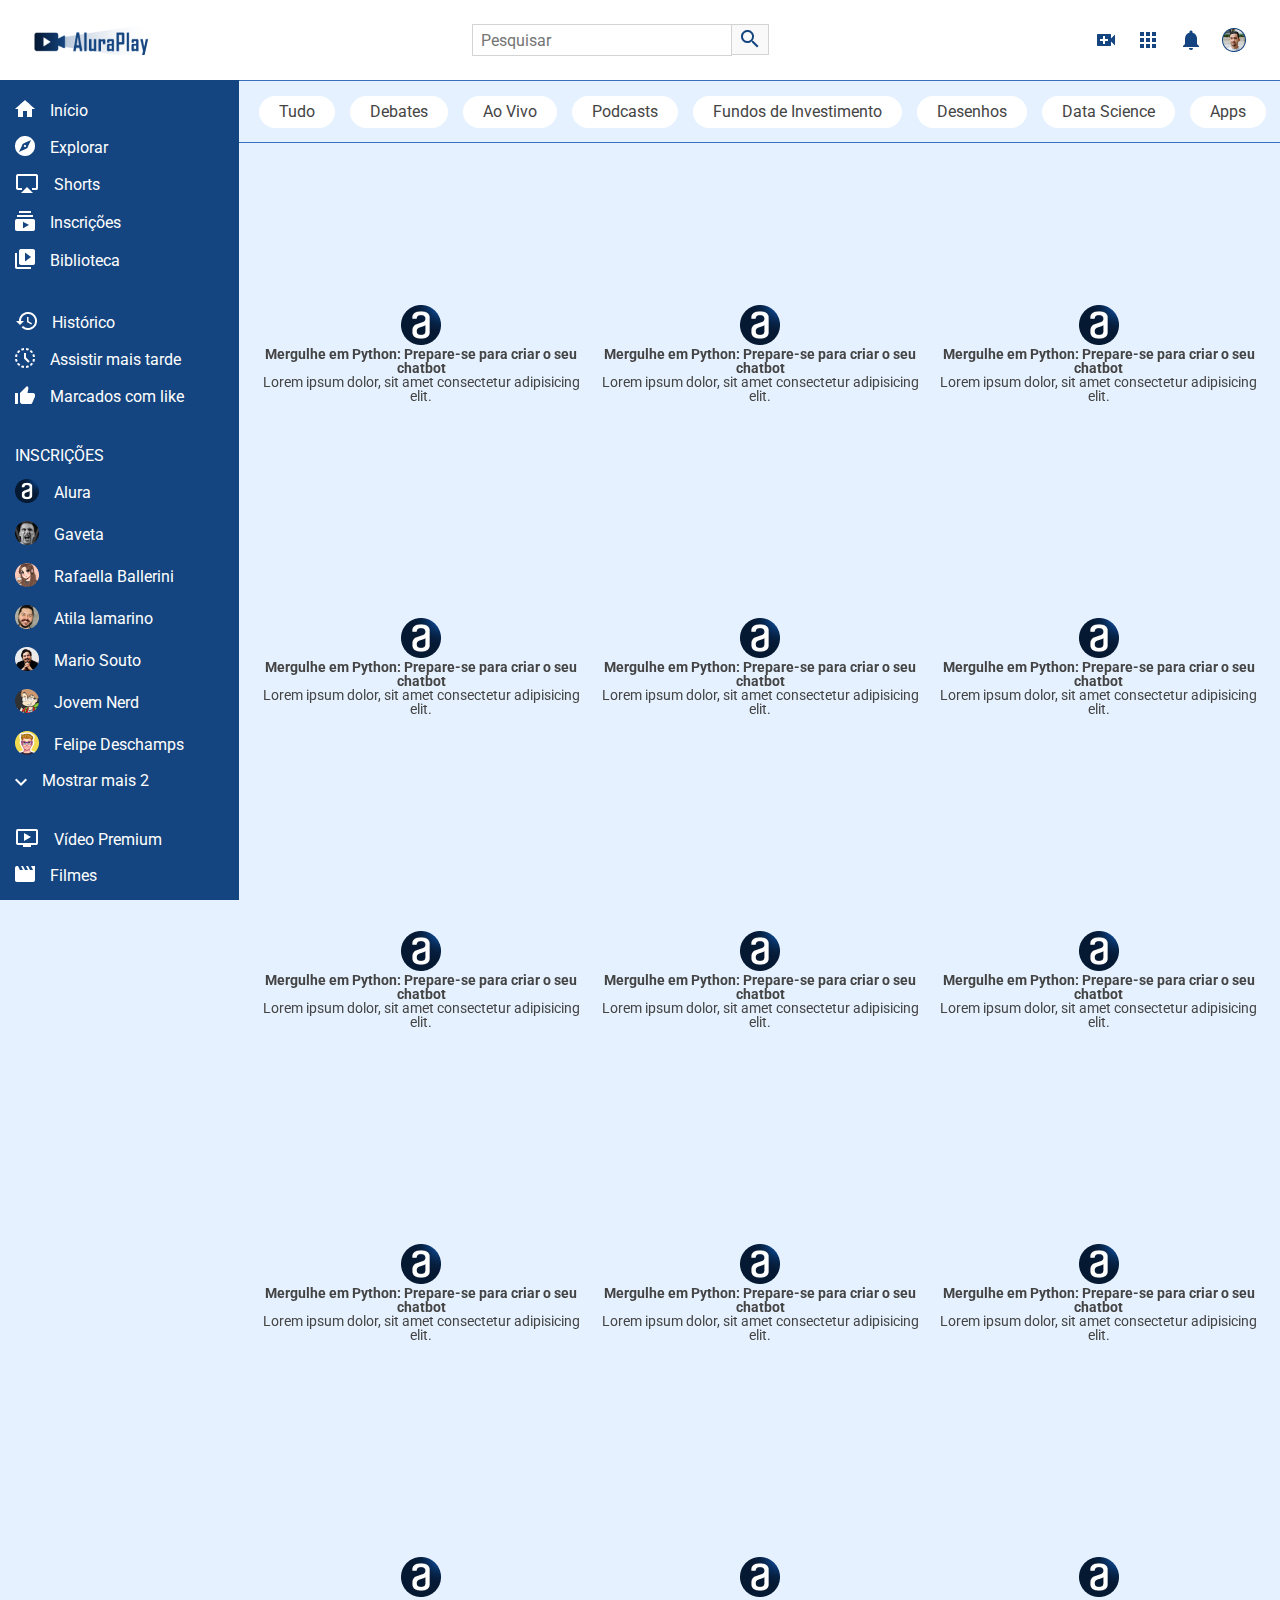
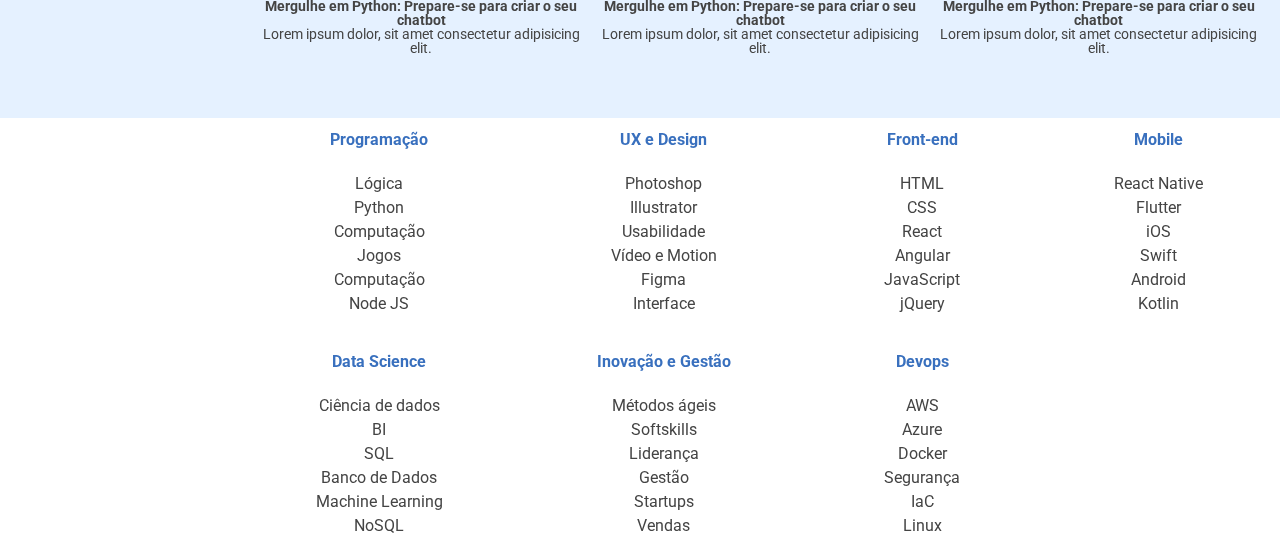
==== index.html @ 6478855b "first commit" ====
<!DOCTYPE html>
<html lang="pt-br">

<head>
    <meta charset="UTF-8">
    <meta http-equiv="X-UA-Compatible" content="IE=edge">
    <meta name="viewport" content="width=device-width, initial-scale=1.0">
    <link href="https://fonts.googleapis.com/css2?family=Roboto:wght@400;700&display=swap" rel="stylesheet">
    <link rel="stylesheet" href="./css/reset.css">
    <link rel="stylesheet" href="./css/estilos.css">
    <link rel="stylesheet" href="./css/flexbox.css">
    <title>AluraPlay-LeoLaranja</title>
    <link rel="shortcut icon" href="./img/favicon.ico" type="image/x-icon">
</head>

<body>

    <!-- Cabecalho -->
    <header>

        <nav class="cabecalho__container">

            <h1 class="logo__item" href="#"></h1>

            <div class="cabecalho__pesquisar__item">
                <form action="">
                    <input type="search" placeholder="Pesquisar" id="pesquisar" class="pesquisar__input">
                    <label for="pesquisar" class="pesquisar__label"></label>
                </form>
                <a href="#" class="cabecalho__audio"></a>
            </div>

            <div class="cabecalho__icones__item">
                <a href="#" class="cabecalho__videos"></a>
                <a href="#" class="cabecalho__apps"></a>
                <a href="#" class="cabecalho__notificacoes"></a>
                <a href="#" class="cabecalho__avatar"></a>
            </div>

        </nav>

    </header>

    <!-- Menu lateral -->

    <aside class="menu__container">
        <ul class="menu__lista">
            <li>
                <a class="menu__itens" href="#">
                    <i class="icone__inicio icone-item"></i>
                    <span>Início</span></a>
            </li>

            <li>
                <a class="menu__itens" href="#">
                    <i class="icone__explorar icone-item"></i>
                    <span>Explorar</span></a>
            </li>

            <li>
                <a class="menu__itens" href="#">
                    <i class="icone__shorts icone-item"></i>
                    <span>Shorts</span></a>
            </li>

            <li>
                <a class="menu__itens" href="#">
                    <i class="icone__inscricoes icone-item"></i>
                    <span>Inscrições</span></a>
            </li>

            <li>
                <a class="menu__itens" href="#">
                    <i class="icone__biblioteca icone-item"></i>
                    <span>Biblioteca</span></a>
            </li>
        </ul>

        <ul class="menu__lista">
            <li>
                <a class="menu__itens" href="#">
                    <i class="icone__historico icone-item"></i>
                    <span>Histórico</span></a>
            </li>

            <li>
                <a class="menu__itens" href="#">
                    <i class="icone__relogio icone-item"></i>
                    <span>Assistir mais tarde</span></a>
            </li>

            <li>
                <a class="menu__itens" href="#">
                    <i class="icone__like icone-item"></i>
                    <span>Marcados com like</span></a>
            </li>
        </ul>

        <ul class="menu__lista">
            <li>
                <a class="menu__itens" href="#">
                    <i class="icone__mostrar icone-item"></i>
                    <span>Mostrar mais 2</span></a>
            </li>

            <li>
                <a class="menu__itens" href="#">
                    <i class="icone__deschamps icone-item"></i>
                    <span>Felipe Deschamps</span></a>
            </li>

            <li>
                <a class="menu__itens" href="#">
                    <i class="icone__nerd icone-item"></i>
                    <span>Jovem Nerd</span></a>
            </li>

            <li>
                <a class="menu__itens" href="#">
                    <i class="icone__souto icone-item"></i>
                    <span>Mario Souto</span></a>
            </li>

            <li>
                <a class="menu__itens" href="#">
                    <i class="icone__iamarino icone-item"></i>
                    <span>Atila Iamarino</span></a>
            </li>

            <li>
                <a class="menu__itens" href="#">
                    <i class="icone__ballerini icone-item"></i>
                    <span>Rafaella Ballerini</span></a>
            </li>

            <li>
                <a class="menu__itens" href="#">
                    <i class="icone__gaveta icone-item"></i>
                    <span>Gaveta</span></a>
            </li>

            <li>
                <a class="menu__itens" href="#">
                    <i class="icone__alura icone-item"></i>
                    <span>Alura</span></a>
            </li>

            <li>
                <a class="menu__itens inscricoes" href="#">INSCRIÇÕES</a>
            </li>
        </ul>

        <ul class="menu__lista">
            <li class="jogos">
                <a class="menu__itens" href="#">
                    <i class="icone__jogos icone-item"></i>
                    <span>Jogos</span></a>
            </li>

            <li class="filmes">
                <a class="menu__itens" href="#">
                    <i class="icone__filmes icone-item"></i>
                    <span>Filmes</span></a>
            </li>
            <li class="premium">
                <a class="menu__itens" href="#">
                    <i class="icone__videos icone-item"></i>
                    <span>Vídeo Premium</span></a>
            </li>

            <li class="menu__itens maispagina">
                <a href="#">MAIS DA PÁGINA</a>
            </li>
        </ul>
    </aside>

    <!-- Seção superior -->

    <section class="superior__secao__container">
        <a class="superior__item" href="#">Tudo</a>
        <a class="superior__item" href="#">Debates</a>
        <a class="superior__item" href="#">Ao Vivo</a>
        <a class="superior__item" href="#">Podcasts</a>
        <a class="superior__item" href="#">Fundos de Investimento</a>
        <a class="superior__item" href="#">Desenhos</a>
        <a class="superior__item" href="#">Data Science</a>
        <a class="superior__item" href="#">Apps</a>
        <a class="superior__item" href="#">Linguagem de Programação</a>
        <a class="superior__item" href="#">Ciência da Computação</a>
        <a class="superior__item" href="#">Marketing</a>
    </section>

    <!-- Vídeos -->

    <ul class="videos__container">
        <li class="videos__item">
            <div class="descricao-video">
                <iframe width="100%" height="72%" src="https://www.youtube.com/embed/j_0HRH7gZtA?si=_e2kv3AclccNrHUd" title="YouTube video player" frameborder="0" allow="accelerometer; autoplay; clipboard-write; encrypted-media; gyroscope; picture-in-picture; web-share" referrerpolicy="strict-origin-when-cross-origin" allowfullscreen></iframe>
                <img src="./img/videos/Ellipse 11.png" alt="logo do canal alura">
                <h3>Mergulhe em Python: Prepare-se para criar o seu chatbot</h3>
                <p>Lorem ipsum dolor, sit amet consectetur adipisicing elit.</p>
            </div>
        </li>
        <li class="videos__item">
            <div class="descricao-video">
                <iframe width="100%" height="72%" src="https://www.youtube.com/embed/VfC5QyP4n9s?si=1J_8fKLQpbYn7LG3" title="YouTube video player" frameborder="0" allow="accelerometer; autoplay; clipboard-write; encrypted-media; gyroscope; picture-in-picture; web-share" referrerpolicy="strict-origin-when-cross-origin" allowfullscreen></iframe>
                <img src="./img/videos/Ellipse 11.png" alt="logo do canal alura">
                <h3>Mergulhe em Python: Prepare-se para criar o seu chatbot</h3>
                <p>Lorem ipsum dolor, sit amet consectetur adipisicing elit.</p>
            </div>
        </li>
        <li class="videos__item">
            <div class="descricao-video">
                <iframe width="100%" height="72%" src="https://www.youtube.com/embed/GUanHEGlje4?si=ArVmRpY8pfphAFuW" title="YouTube video player" frameborder="0" allow="accelerometer; autoplay; clipboard-write; encrypted-media; gyroscope; picture-in-picture; web-share" referrerpolicy="strict-origin-when-cross-origin" allowfullscreen></iframe>
                <img src="./img/videos/Ellipse 11.png" alt="logo do canal alura">
                <h3>Mergulhe em Python: Prepare-se para criar o seu chatbot</h3>
                <p>Lorem ipsum dolor, sit amet consectetur adipisicing elit.</p>
            </div>
        </li>
        <li class="videos__item">
            <div class="descricao-video">
                <iframe width="100%" height="72%" src="https://www.youtube.com/embed/j_0HRH7gZtA?si=_e2kv3AclccNrHUd" title="YouTube video player" frameborder="0" allow="accelerometer; autoplay; clipboard-write; encrypted-media; gyroscope; picture-in-picture; web-share" referrerpolicy="strict-origin-when-cross-origin" allowfullscreen></iframe>
                <img src="./img/videos/Ellipse 11.png" alt="logo do canal alura">
                <h3>Mergulhe em Python: Prepare-se para criar o seu chatbot</h3>
                <p>Lorem ipsum dolor, sit amet consectetur adipisicing elit.</p>
            </div>
        </li>
        <li class="videos__item">
            <div class="descricao-video">
                <iframe width="100%" height="72%" src="https://www.youtube.com/embed/j_0HRH7gZtA?si=_e2kv3AclccNrHUd" title="YouTube video player" frameborder="0" allow="accelerometer; autoplay; clipboard-write; encrypted-media; gyroscope; picture-in-picture; web-share" referrerpolicy="strict-origin-when-cross-origin" allowfullscreen></iframe>
                <img src="./img/videos/Ellipse 11.png" alt="logo do canal alura">
                <h3>Mergulhe em Python: Prepare-se para criar o seu chatbot</h3>
                <p>Lorem ipsum dolor, sit amet consectetur adipisicing elit.</p>
            </div>
        </li>
        <li class="videos__item">
            <div class="descricao-video">
                <iframe width="100%" height="72%" src="https://www.youtube.com/embed/j_0HRH7gZtA?si=_e2kv3AclccNrHUd" title="YouTube video player" frameborder="0" allow="accelerometer; autoplay; clipboard-write; encrypted-media; gyroscope; picture-in-picture; web-share" referrerpolicy="strict-origin-when-cross-origin" allowfullscreen></iframe>
                <img src="./img/videos/Ellipse 11.png" alt="logo do canal alura">
                <h3>Mergulhe em Python: Prepare-se para criar o seu chatbot</h3>
                <p>Lorem ipsum dolor, sit amet consectetur adipisicing elit.</p>
            </div>
        </li>
        <li class="videos__item">
            <div class="descricao-video">
                <iframe width="100%" height="72%" src="https://www.youtube.com/embed/j_0HRH7gZtA?si=_e2kv3AclccNrHUd" title="YouTube video player" frameborder="0" allow="accelerometer; autoplay; clipboard-write; encrypted-media; gyroscope; picture-in-picture; web-share" referrerpolicy="strict-origin-when-cross-origin" allowfullscreen></iframe>
                <img src="./img/videos/Ellipse 11.png" alt="logo do canal alura">
                <h3>Mergulhe em Python: Prepare-se para criar o seu chatbot</h3>
                <p>Lorem ipsum dolor, sit amet consectetur adipisicing elit.</p>
            </div>
        </li>
        <li class="videos__item">
            <div class="descricao-video">
                <iframe width="100%" height="72%" src="https://www.youtube.com/embed/j_0HRH7gZtA?si=_e2kv3AclccNrHUd" title="YouTube video player" frameborder="0" allow="accelerometer; autoplay; clipboard-write; encrypted-media; gyroscope; picture-in-picture; web-share" referrerpolicy="strict-origin-when-cross-origin" allowfullscreen></iframe>
                <img src="./img/videos/Ellipse 11.png" alt="logo do canal alura">
                <h3>Mergulhe em Python: Prepare-se para criar o seu chatbot</h3>
                <p>Lorem ipsum dolor, sit amet consectetur adipisicing elit.</p>
            </div>
        </li>
        <li class="videos__item">
            <div class="descricao-video">
                <iframe width="100%" height="72%" src="https://www.youtube.com/embed/j_0HRH7gZtA?si=_e2kv3AclccNrHUd" title="YouTube video player" frameborder="0" allow="accelerometer; autoplay; clipboard-write; encrypted-media; gyroscope; picture-in-picture; web-share" referrerpolicy="strict-origin-when-cross-origin" allowfullscreen></iframe>
                <img src="./img/videos/Ellipse 11.png" alt="logo do canal alura">
                <h3>Mergulhe em Python: Prepare-se para criar o seu chatbot</h3>
                <p>Lorem ipsum dolor, sit amet consectetur adipisicing elit.</p>
            </div>
        </li>
        <li class="videos__item">
            <div class="descricao-video">
                <iframe width="100%" height="72%" src="https://www.youtube.com/embed/j_0HRH7gZtA?si=_e2kv3AclccNrHUd" title="YouTube video player" frameborder="0" allow="accelerometer; autoplay; clipboard-write; encrypted-media; gyroscope; picture-in-picture; web-share" referrerpolicy="strict-origin-when-cross-origin" allowfullscreen></iframe>
                <img src="./img/videos/Ellipse 11.png" alt="logo do canal alura">
                <h3>Mergulhe em Python: Prepare-se para criar o seu chatbot</h3>
                <p>Lorem ipsum dolor, sit amet consectetur adipisicing elit.</p>
            </div>
        </li>
        <li class="videos__item">
            <div class="descricao-video">
                <iframe width="100%" height="72%" src="https://www.youtube.com/embed/j_0HRH7gZtA?si=_e2kv3AclccNrHUd" title="YouTube video player" frameborder="0" allow="accelerometer; autoplay; clipboard-write; encrypted-media; gyroscope; picture-in-picture; web-share" referrerpolicy="strict-origin-when-cross-origin" allowfullscreen></iframe>
                <img src="./img/videos/Ellipse 11.png" alt="logo do canal alura">
                <h3>Mergulhe em Python: Prepare-se para criar o seu chatbot</h3>
                <p>Lorem ipsum dolor, sit amet consectetur adipisicing elit.</p>
            </div>
        </li>
        <li class="videos__item">
            <div class="descricao-video">
                <iframe width="100%" height="72%" src="https://www.youtube.com/embed/j_0HRH7gZtA?si=_e2kv3AclccNrHUd" title="YouTube video player" frameborder="0" allow="accelerometer; autoplay; clipboard-write; encrypted-media; gyroscope; picture-in-picture; web-share" referrerpolicy="strict-origin-when-cross-origin" allowfullscreen></iframe>
                <img src="./img/videos/Ellipse 11.png" alt="logo do canal alura">
                <h3>Mergulhe em Python: Prepare-se para criar o seu chatbot</h3>
                <p>Lorem ipsum dolor, sit amet consectetur adipisicing elit.</p>
            </div>
        </li>
        <li class="videos__item">
            <div class="descricao-video">
                <iframe width="100%" height="72%" src="https://www.youtube.com/embed/j_0HRH7gZtA?si=_e2kv3AclccNrHUd" title="YouTube video player" frameborder="0" allow="accelerometer; autoplay; clipboard-write; encrypted-media; gyroscope; picture-in-picture; web-share" referrerpolicy="strict-origin-when-cross-origin" allowfullscreen></iframe>
                <img src="./img/videos/Ellipse 11.png" alt="logo do canal alura">
                <h3>Mergulhe em Python: Prepare-se para criar o seu chatbot</h3>
                <p>Lorem ipsum dolor, sit amet consectetur adipisicing elit.</p>
            </div>
        </li>
        <li class="videos__item">
            <div class="descricao-video">
                <iframe width="100%" height="72%" src="https://www.youtube.com/embed/j_0HRH7gZtA?si=_e2kv3AclccNrHUd" title="YouTube video player" frameborder="0" allow="accelerometer; autoplay; clipboard-write; encrypted-media; gyroscope; picture-in-picture; web-share" referrerpolicy="strict-origin-when-cross-origin" allowfullscreen></iframe>
                <img src="./img/videos/Ellipse 11.png" alt="logo do canal alura">
                <h3>Mergulhe em Python: Prepare-se para criar o seu chatbot</h3>
                <p>Lorem ipsum dolor, sit amet consectetur adipisicing elit.</p>
            </div>
        </li>
        <li class="videos__item">
            <div class="descricao-video">
                <iframe width="100%" height="72%" src="https://www.youtube.com/embed/j_0HRH7gZtA?si=_e2kv3AclccNrHUd" title="YouTube video player" frameborder="0" allow="accelerometer; autoplay; clipboard-write; encrypted-media; gyroscope; picture-in-picture; web-share" referrerpolicy="strict-origin-when-cross-origin" allowfullscreen></iframe>
                <img src="./img/videos/Ellipse 11.png" alt="logo do canal alura">
                <h3>Mergulhe em Python: Prepare-se para criar o seu chatbot</h3>
                <p>Lorem ipsum dolor, sit amet consectetur adipisicing elit.</p>
            </div>
        </li>
    </ul>

    <!-- <Seção rodapé> -->
    <footer class="rodape__container">
        <section>
            <h2 class="rodape__titulo">Programação</h2>
            <p class="rodape__texto">Lógica</p>
            <p>Python</p>
            <p>Computação</p>
            <p>Jogos</p>
            <p>Computação</p>
            <p>Node JS</p>
        </section>

        <section>
            <h2 class="rodape__titulo">Data Science</h2>
            <p class="rodape__texto">Ciência de dados</p>
            <p>BI</p>
            <p>SQL</p>
            <p>Banco de Dados</p>
            <p>Machine Learning</p>
            <p>NoSQL</p>
        </section>

        <section>
            <h2 class="rodape__titulo">UX e Design</h2>
            <p class="rodape__texto">Photoshop</p>
            <p>Illustrator</p>
            <p>Usabilidade</p>
            <p>Vídeo e Motion</p>
            <p>Figma</p>
            <p>Interface</p>
        </section>

        <section>
            <h2 class="rodape__titulo">Inovação e Gestão</h2>
            <p class="rodape__texto">Métodos ágeis</p>
            <p>Softskills</p>
            <p>Liderança</p>
            <p>Gestão</p>
            <p>Startups</p>
            <p>Vendas</p>
        </section>

        <section>
            <h2 class="rodape__titulo">Front-end</h2>
            <p class="rodape__texto">HTML</p>
            <p>CSS</p>
            <p>React</p>
            <p>Angular</p>
            <p>JavaScript</p>
            <p>jQuery</p>
        </section>

        <section>
            <h2 class="rodape__titulo">Devops</h2>
            <p class="rodape__texto">AWS</p>
            <p>Azure</p>
            <p>Docker</p>
            <p>Segurança</p>
            <p>IaC</p>
            <p>Linux</p>
        </section>

        <section>
            <h2 class="rodape__titulo">Mobile</h2>
            <p class="rodape__texto">React Native</p>
            <p>Flutter</p>
            <p>iOS</p>
            <p>Swift</p>
            <p>Android</p>
            <p>Kotlin</p>
        </section>
    </footer>

</body>

</html>
---- css/estilos.css ----
*,
*::before,
*::after {
    --azul-escuro: #154580;
    --azul-medio: #3970BE;
    --azul-claro: #E5F1FF;
    --cinza-texto: #444444;
    --cinza-claro: #ECECEC;
    box-sizing: border-box;
}

body {
    font-family: Roboto, Arial, Helvetica, sans-serif;
    background-color: var(--azul-claro);
    position: relative;
    width: 100%;
    height: 100vh;
    overflow: auto;
    font-size: 14px;
    color: white;
    box-sizing: border-box;
    text-align: center;
}

/* CABEÇALHO */

.cabecalho__container {
    background-color: white;
    height: 80px;
    width: 100%;
    padding: 0 25px;
}

.logo__item {
    background-image: url(../img/cabecalho/Logo.png);
    background-repeat: no-repeat;
    padding: 15px 65px;
    cursor: pointer;
}

.pesquisar__input {
    width: 260px;
    height: 32px;
    border: 1px solid rgb(211, 211, 211);
    font-size: 16px;
    padding: 3px 8px;
    border: 1px solid rgb(211, 211, 211);
}

.pesquisar__label {
    background-image: url(../img/cabecalho/search.png);
    background-repeat: no-repeat;
    background-position: center;
    border: 1px solid rgb(211, 211, 211);
    background-color: #F9F9F9;
    border-left: none;
    padding: 8px 18px 5px;
    cursor: pointer;
}

.cabecalho__audio {
    background-image: url(../img/cabecalho/mic.png);
    padding: 20px;
    display: none;
}

.cabecalho__videos {
    background-image: url(../img/cabecalho/video_call.png);
    background-repeat: no-repeat;
    background-position: center;
    padding: 20px;
}

.cabecalho__apps {
    background-image: url(../img/cabecalho/apps.png);
    background-repeat: no-repeat;
    background-position: center;
    padding: 13px 30px 13px 13px;
}

.cabecalho__notificacoes {
    background-image: url(../img/cabecalho/notifications.png);
    background-repeat: no-repeat;
    background-position: center;
    padding: 13px 30px 13px 13px;
}

.cabecalho__avatar {
    background-image: url(../img/cabecalho/Avatar.png);
    background-repeat: no-repeat;
    background-position: center;
    padding: 13px 30px 13px 13px;
}

/* MENU LATERAL */

.menu__container {
    background-color: var(--azul-escuro);
    font-size: 14px;
}

.menu__itens:hover {
    background-color: var(--azul-medio);
    transition: .5s;
}

.icone__inicio::before {
    content: url(../img/menu/home.png);
}

.icone__explorar::before {
    content: url(../img/menu/explore.png);
}

.icone__shorts::before {
    content: url(../img/menu/shorts.png);
}

.icone__inscricoes::before {
    content: url(../img/menu/subscriptions.png);
}

.icone__biblioteca::before {
    content: url(../img/menu/video_library.png);
}

.icone__historico::before {
    content: url(../img/menu/history.png);
}

.icone__relogio::before {
    content: url(../img/menu/history_toggle_off.png);
}

.icone__like::before {
    content: url(../img/menu/thumb_up_alt.png);
}

.icone__alura::before {
    content: url(../img/menu/Avatar_Alura.png);
}

.icone__gaveta::before {
    content: url(../img/menu/Avatar_Gaveta.png);
}

.icone__ballerini::before {
    content: url(../img/menu/Avatar_Rafa.png);
}

.icone__iamarino::before {
    content: url(../img/menu/Avatar_Atila.png);
}

.icone__souto::before {
    content: url(../img/menu/Avatar_Souto.png);
}

.icone__nerd::before {
    content: url(../img/menu/Avatar_Jovem_Nerd.png);
}

.icone__deschamps::before {
    content: url(../img/menu/Avatar_Deschamps.png);
}

.icone__mostrar::before {
    content: url(../img/menu/keyboard_arrow_down.png);
}

.icone__videos::before {
    content: url(../img/menu/videos.png);
}

.icone__filmes::before {
    content: url(../img/menu/filmes.png);
}

.icone__jogos::before {
    content: url(../img/menu/jogos.png);
}

/* SECAO SUPERIOR */

.superior__secao__container {
    height: 63px;
    color: white;
    font-size: 16px;
    background-color: var(--azul-claro);
    padding: 0 20px;
    position: fixed;
    top: 80px;
    right: 0;
    left: 0;
}

.superior__item {
    color: var(--cinza-texto);
    font-size: 16px;
    background-color: white;
    border-radius: 20px;
    padding: 8px 20px;
    cursor: pointer;
}

.superior__item:hover {
    color: white;
    background-color: var(--azul-escuro);
    transition: .5s;
}

/* SEÇÃO VÍDEOS */

.videos__container {
    color: black;
    padding: 153px 20px 10px 20px;
}

.videos__item:hover {
    transform: scale(1.3);
    background-color: var(--azul-claro);
    z-index: 2;
    transition: .5s;
}

.descricao-video h3 {
    font-weight: 700;
    color: #444444;
}

.descricao-video p {
    font-size: 14px;
    color: #444444;
}

/* RODAPÉ */

.rodape__container {
    width: 100%;
    height: 875px;
    color: var(--cinza-texto);
    line-height: 1.5;
    font-size: 16px;
    background-color: white;
}

.rodape__titulo {
    color: var(--azul-medio);
    font-weight: bold;
    padding: 10px 0 20px 0;
}

@media(min-width: 834px) {

    body {
        height: 100vh;
    }

    /* ESTILOS DO MENU LATERAL */

    .menu__container {
        font-size: 16px;
    }

    .menu__lista {
        padding-top: 15px;
    }

    .menu__lista li {
        width: 100%;
    }

    /* ESTILOS DA SECAO SUPERIOR */

    .superior__secao__container {
        border-top: var(--azul-medio) 1px solid;
        border-bottom: var(--azul-medio) 1px solid;
        width: auto;
        left: 82px;
    }

    /*ESTILOS SEÇÃO VÍDEOS */

    .videos__container {
        padding-left: 90px;
        padding-right: 17px;
    }

    .videos__item:hover {
        transform: scale(1.1);
    }

    /* ESTILOS RODAPÉ */

    .rodape__container {
        height: 420px;
        padding-left: 74px;
    }

}

@media(min-width: 1440px) {

    /* SEÇÃO SUPERIOR */

    .superior__secao__container {
        left: 247px;
    }

    /* ESTILOS DO MENU LATERAL */

    .menu__lista {
        border-bottom: 1.5px solid var(--azul-medio);
    }

    /* ESTILOS VIDEOS */

    .videos__container {
        padding-right: 10px;
        padding-left: 248px;
    }

    /* ESTILOS RODAPÉ */

    .rodape__container {
        padding-left: 240px;
        height: 225px;
    }

}
---- css/flexbox.css ----
.cabecalho__container {
    display: flex;
    justify-content: space-between;
    align-items: center;
    position: fixed;
    top: 0;
}

.rodape__container {
    display: flex;
    flex-direction: column;
    flex-wrap: wrap;
}

.superior__secao__container {
    display: flex;
    align-items: center;
    white-space: nowrap;
    gap: 15px;
    overflow: scroll;
}

.menu__container {
    position: fixed;
    bottom: 0%;
    height: 74px;
    width: 100%;
}

/* MENU */
.menu__lista {
    display: flex;
    align-items: center;
    justify-content: space-around;
    height: 100%;
    align-items: center;
}

.menu__lista:nth-child(2),
.menu__lista:nth-child(3),
.menu__lista:nth-child(4) {
    display: none;
}

.menu__itens {
    display: flex;
    flex-direction: column;
    gap: 3px;
}

@media (min-width: 834px) {
    .rodape__container {
        justify-content: space-between;
    }

}

@media(max-width: 834px) {
    .cabecalho__pesquisar__item {
        display: none;
    }
    .videos__container {
        padding-left: 90px;
        padding-right: 17px;
    }
}


@media (min-width: 426px) {


    .menu__container {
        position: fixed;
        left: 0%;
        width: 74px;
        height: 100%;
        top: 80px;
    }

    .superior__secao__container {
        margin-left: 74px;
    }

    .menu__lista {
        display: flex;
        align-items: center;
        flex-direction: column;
        gap: 25px;
        padding-top: 25px;
        justify-content: start;
    }
}

@media (max-width: 425px) {
    .menu__container {
        position: fixed;
        bottom: 0%;
        height: 74px;
        width: 100%;
        top: unset;
        left: unset;
    }

    .menu__lista {
        display: flex;
        align-items: center;
        flex-direction: row;
        gap: 10PX;
        justify-content: center;
        padding-top: 0;
    }
    .videos__container {
        padding-left: 18px;
        padding-right: 17px;
    }
}

@media (min-width: 1024px) {
    .menu__container {
        width: 239px;
        overflow: scroll;
        height: auto;
    }

    .menu__lista:nth-child(2),
    .menu__lista:nth-child(3),
    .menu__lista:nth-child(4) {
        display: flex;
    }

    .superior__secao__container {
        margin-left: 157px;
    }

    .rodape__container {
        padding-left: 239px;
    }
    .menu__lista {
        height: auto;
        padding: 20px 17px 20px 15px;
        gap: 15px;
    }
    .menu__itens{
        flex-direction: row;
        gap: 15px;
        align-items: center;
    }
    .menu__lista:nth-child(3){
        flex-direction: column-reverse;
    }

    .jogos{
        order: 3;
    }

    .filmes{
        order:2
    }

    .premium{
        order: 1;
    }

    .maispagina{
        order: 4;
    }

    .videos__container {
        padding-left: 257px;
        padding-right: 17px;
    }
}

.videos__item{
    height: 303px;
    width: 280px;
    flex-grow: 1;
}
.videos__container{
    display: flex;
    flex-wrap: wrap;
    gap: 10px;
}
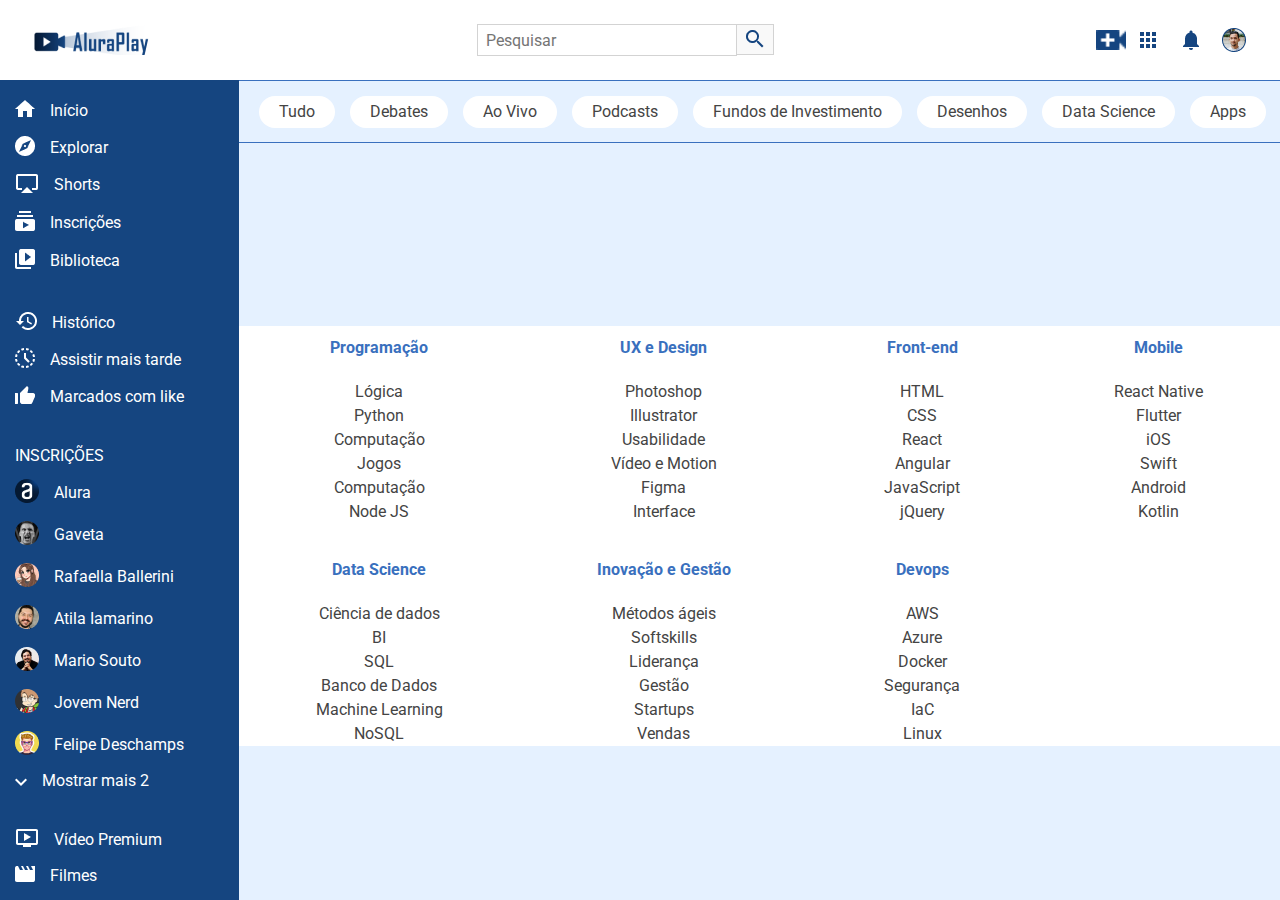
==== commit 95281519: "new project" ====
--- a/index.html
+++ b/index.html
@@ -31,7 +31,7 @@
             </div>
 
             <div class="cabecalho__icones__item">
-                <a href="#" class="cabecalho__videos"></a>
+                <a href="./pages/enviarVideo.html" class="cabecalho__videos"></a>
                 <a href="#" class="cabecalho__apps"></a>
                 <a href="#" class="cabecalho__notificacoes"></a>
                 <a href="#" class="cabecalho__avatar"></a>
@@ -190,9 +190,79 @@
         <a class="superior__item" href="#">Marketing</a>
     </section>
 
-    <!-- Vídeos -->
-
-    <ul class="videos__container">
+    <!-- Vídeos começa em 196 e vai até 291 -->
+    <div class="videos-section">
+        <ul class="videos__container" alt="videos alura" data-lista>
+            <!-- (videos list omitted for brevity) -->
+        </ul>
+        <p id="mensagem-busca" style="display: none;">Não foi possível encontrar sua busca</p>
+    </div>
+
+    <ul class="videos__container" alt="videos alura" data-lista>
+        <!-- <li class="videos__item">
+            <div class="descricao-video">
+                <iframe width="100%" height="72%" src="https://www.youtube.com/embed/j_0HRH7gZtA?si=_e2kv3AclccNrHUd" title="YouTube video player" frameborder="0" allow="accelerometer; autoplay; clipboard-write; encrypted-media; gyroscope; picture-in-picture; web-share" referrerpolicy="strict-origin-when-cross-origin" allowfullscreen></iframe>
+                <img src="./img/videos/Ellipse 11.png" alt="logo do canal alura">
+                <h3>[Imersão IA Google Gemini] Mergulhe em Python: Prepare-se para criar o seu chatbot</h3>
+                <p>Lorem ipsum dolor, sit amet consectetur adipisicing elit.</p>
+            </div>
+        </li>
+        <li class="videos__item">
+            <div class="descricao-video">
+                <iframe width="100%" height="72%" src="https://www.youtube.com/embed/VfC5QyP4n9s?si=1J_8fKLQpbYn7LG3" title="YouTube video player" frameborder="0" allow="accelerometer; autoplay; clipboard-write; encrypted-media; gyroscope; picture-in-picture; web-share" referrerpolicy="strict-origin-when-cross-origin" allowfullscreen></iframe>
+                <img src="./img/videos/Ellipse 11.png" alt="logo do canal alura">
+                <h3>Guia de Carreira: DevOps</h3>
+                <p>Lorem ipsum dolor, sit amet consectetur adipisicing elit.</p>
+            </div>
+        </li>
+        <li class="videos__item">
+            <div class="descricao-video">
+                <iframe width="100%" height="72%" src="https://www.youtube.com/embed/GUanHEGlje4?si=ArVmRpY8pfphAFuW" title="YouTube video player" frameborder="0" allow="accelerometer; autoplay; clipboard-write; encrypted-media; gyroscope; picture-in-picture; web-share" referrerpolicy="strict-origin-when-cross-origin" allowfullscreen></iframe>
+                <img src="./img/videos/Ellipse 11.png" alt="logo do canal alura">
+                <h3>Como desenvolver boas práticas de programação? com Fabio Akita</h3>
+                <p>Lorem ipsum dolor, sit amet consectetur adipisicing elit.</p>
+            </div>
+        </li>
+        <li class="videos__item">
+            <div class="descricao-video">
+                <iframe width="100%" height="72%" src="https://www.youtube.com/embed/L1H6mendNtU?si=MP2af5jQA9M-6QV_" title="YouTube video player" frameborder="0" allow="accelerometer; autoplay; clipboard-write; encrypted-media; gyroscope; picture-in-picture; web-share" referrerpolicy="strict-origin-when-cross-origin" allowfullscreen></iframe>
+                <img src="./img/videos/Ellipse 11.png" alt="logo do canal alura">
+                <h3>Como criar uma API para gerar textos para um porftólio de ENGENHEIRO DE IA | Hipsters: Portfólio Dev</h3>
+                <p>Lorem ipsum dolor, sit amet consectetur adipisicing elit.</p>
+            </div>
+        </li>
+        <li class="videos__item">
+            <div class="descricao-video">
+                <iframe width="100%" height="72%" src="https://www.youtube.com/embed/rGchz3aKFt8?si=HrnrikzO2P0K6YzM" title="YouTube video player" frameborder="0" allow="accelerometer; autoplay; clipboard-write; encrypted-media; gyroscope; picture-in-picture; web-share" referrerpolicy="strict-origin-when-cross-origin" allowfullscreen></iframe>
+                <img src="./img/videos/Ellipse 11.png" alt="logo do canal alura">
+                <h3>Tutorial: Como CRIAR um CHATBOT com a API do Google GEMINI? | IAs Generativas</h3>
+                <p>Lorem ipsum dolor, sit amet consectetur adipisicing elit.</p>
+            </div>
+        </li>
+        <li class="videos__item">
+            <div class="descricao-video">
+                <iframe width="100%" height="72%" src="https://www.youtube.com/embed/QUoyCfFQUqI?si=sDOEpvuCdK981Yd5" title="YouTube video player" frameborder="0" allow="accelerometer; autoplay; clipboard-write; encrypted-media; gyroscope; picture-in-picture; web-share" referrerpolicy="strict-origin-when-cross-origin" allowfullscreen></iframe>
+                <img src="./img/videos/Ellipse 11.png" alt="logo do canal alura">
+                <h3>Tutorial MIDJOURNEY: Como usar e fazer Prompts Perfeitos</h3>
+                <p>Lorem ipsum dolor, sit amet consectetur adipisicing elit.</p>
+            </div>
+        </li>
+        <li class="videos__item">
+            <div class="descricao-video">
+                <iframe width="100%" height="72%" src="https://www.youtube.com/embed/xa4O0c48ABA?si=lGtp6U25pYRIoztX" title="YouTube video player" frameborder="0" allow="accelerometer; autoplay; clipboard-write; encrypted-media; gyroscope; picture-in-picture; web-share" referrerpolicy="strict-origin-when-cross-origin" allowfullscreen></iframe>
+                <img src="./img/videos/Ellipse 11.png" alt="logo do canal alura">
+                <h3>Como usar o ChatGPT para PAIR PROGRAMMING?</h3>
+                <p>Lorem ipsum dolor, sit amet consectetur adipisicing elit.</p>
+            </div>
+        </li>
+        <li class="videos__item">
+            <div class="descricao-video">
+                <iframe width="100%" height="72%" src="https://www.youtube.com/embed/oC4sXvg0Ci8?si=iGw5x8CPLL8WBgp3" title="YouTube video player" frameborder="0" allow="accelerometer; autoplay; clipboard-write; encrypted-media; gyroscope; picture-in-picture; web-share" referrerpolicy="strict-origin-when-cross-origin" allowfullscreen></iframe>
+                <img src="./img/videos/Ellipse 11.png" alt="logo do canal alura">
+                <h3>Como usar o GitHub Copilot no VS Code?</h3>
+                <p>Lorem ipsum dolor, sit amet consectetur adipisicing elit.</p>
+            </div>
+        </li>
         <li class="videos__item">
             <div class="descricao-video">
                 <iframe width="100%" height="72%" src="https://www.youtube.com/embed/j_0HRH7gZtA?si=_e2kv3AclccNrHUd" title="YouTube video player" frameborder="0" allow="accelerometer; autoplay; clipboard-write; encrypted-media; gyroscope; picture-in-picture; web-share" referrerpolicy="strict-origin-when-cross-origin" allowfullscreen></iframe>
@@ -203,7 +273,7 @@
         </li>
         <li class="videos__item">
             <div class="descricao-video">
-                <iframe width="100%" height="72%" src="https://www.youtube.com/embed/VfC5QyP4n9s?si=1J_8fKLQpbYn7LG3" title="YouTube video player" frameborder="0" allow="accelerometer; autoplay; clipboard-write; encrypted-media; gyroscope; picture-in-picture; web-share" referrerpolicy="strict-origin-when-cross-origin" allowfullscreen></iframe>
+                <iframe width="100%" height="72%" src="https://www.youtube.com/embed/j_0HRH7gZtA?si=_e2kv3AclccNrHUd" title="YouTube video player" frameborder="0" allow="accelerometer; autoplay; clipboard-write; encrypted-media; gyroscope; picture-in-picture; web-share" referrerpolicy="strict-origin-when-cross-origin" allowfullscreen></iframe>
                 <img src="./img/videos/Ellipse 11.png" alt="logo do canal alura">
                 <h3>Mergulhe em Python: Prepare-se para criar o seu chatbot</h3>
                 <p>Lorem ipsum dolor, sit amet consectetur adipisicing elit.</p>
@@ -211,7 +281,7 @@
         </li>
         <li class="videos__item">
             <div class="descricao-video">
-                <iframe width="100%" height="72%" src="https://www.youtube.com/embed/GUanHEGlje4?si=ArVmRpY8pfphAFuW" title="YouTube video player" frameborder="0" allow="accelerometer; autoplay; clipboard-write; encrypted-media; gyroscope; picture-in-picture; web-share" referrerpolicy="strict-origin-when-cross-origin" allowfullscreen></iframe>
+                <iframe width="100%" height="72%" src="https://www.youtube.com/embed/j_0HRH7gZtA?si=_e2kv3AclccNrHUd" title="YouTube video player" frameborder="0" allow="accelerometer; autoplay; clipboard-write; encrypted-media; gyroscope; picture-in-picture; web-share" referrerpolicy="strict-origin-when-cross-origin" allowfullscreen></iframe>
                 <img src="./img/videos/Ellipse 11.png" alt="logo do canal alura">
                 <h3>Mergulhe em Python: Prepare-se para criar o seu chatbot</h3>
                 <p>Lorem ipsum dolor, sit amet consectetur adipisicing elit.</p>
@@ -224,95 +294,7 @@
                 <h3>Mergulhe em Python: Prepare-se para criar o seu chatbot</h3>
                 <p>Lorem ipsum dolor, sit amet consectetur adipisicing elit.</p>
             </div>
-        </li>
-        <li class="videos__item">
-            <div class="descricao-video">
-                <iframe width="100%" height="72%" src="https://www.youtube.com/embed/j_0HRH7gZtA?si=_e2kv3AclccNrHUd" title="YouTube video player" frameborder="0" allow="accelerometer; autoplay; clipboard-write; encrypted-media; gyroscope; picture-in-picture; web-share" referrerpolicy="strict-origin-when-cross-origin" allowfullscreen></iframe>
-                <img src="./img/videos/Ellipse 11.png" alt="logo do canal alura">
-                <h3>Mergulhe em Python: Prepare-se para criar o seu chatbot</h3>
-                <p>Lorem ipsum dolor, sit amet consectetur adipisicing elit.</p>
-            </div>
-        </li>
-        <li class="videos__item">
-            <div class="descricao-video">
-                <iframe width="100%" height="72%" src="https://www.youtube.com/embed/j_0HRH7gZtA?si=_e2kv3AclccNrHUd" title="YouTube video player" frameborder="0" allow="accelerometer; autoplay; clipboard-write; encrypted-media; gyroscope; picture-in-picture; web-share" referrerpolicy="strict-origin-when-cross-origin" allowfullscreen></iframe>
-                <img src="./img/videos/Ellipse 11.png" alt="logo do canal alura">
-                <h3>Mergulhe em Python: Prepare-se para criar o seu chatbot</h3>
-                <p>Lorem ipsum dolor, sit amet consectetur adipisicing elit.</p>
-            </div>
-        </li>
-        <li class="videos__item">
-            <div class="descricao-video">
-                <iframe width="100%" height="72%" src="https://www.youtube.com/embed/j_0HRH7gZtA?si=_e2kv3AclccNrHUd" title="YouTube video player" frameborder="0" allow="accelerometer; autoplay; clipboard-write; encrypted-media; gyroscope; picture-in-picture; web-share" referrerpolicy="strict-origin-when-cross-origin" allowfullscreen></iframe>
-                <img src="./img/videos/Ellipse 11.png" alt="logo do canal alura">
-                <h3>Mergulhe em Python: Prepare-se para criar o seu chatbot</h3>
-                <p>Lorem ipsum dolor, sit amet consectetur adipisicing elit.</p>
-            </div>
-        </li>
-        <li class="videos__item">
-            <div class="descricao-video">
-                <iframe width="100%" height="72%" src="https://www.youtube.com/embed/j_0HRH7gZtA?si=_e2kv3AclccNrHUd" title="YouTube video player" frameborder="0" allow="accelerometer; autoplay; clipboard-write; encrypted-media; gyroscope; picture-in-picture; web-share" referrerpolicy="strict-origin-when-cross-origin" allowfullscreen></iframe>
-                <img src="./img/videos/Ellipse 11.png" alt="logo do canal alura">
-                <h3>Mergulhe em Python: Prepare-se para criar o seu chatbot</h3>
-                <p>Lorem ipsum dolor, sit amet consectetur adipisicing elit.</p>
-            </div>
-        </li>
-        <li class="videos__item">
-            <div class="descricao-video">
-                <iframe width="100%" height="72%" src="https://www.youtube.com/embed/j_0HRH7gZtA?si=_e2kv3AclccNrHUd" title="YouTube video player" frameborder="0" allow="accelerometer; autoplay; clipboard-write; encrypted-media; gyroscope; picture-in-picture; web-share" referrerpolicy="strict-origin-when-cross-origin" allowfullscreen></iframe>
-                <img src="./img/videos/Ellipse 11.png" alt="logo do canal alura">
-                <h3>Mergulhe em Python: Prepare-se para criar o seu chatbot</h3>
-                <p>Lorem ipsum dolor, sit amet consectetur adipisicing elit.</p>
-            </div>
-        </li>
-        <li class="videos__item">
-            <div class="descricao-video">
-                <iframe width="100%" height="72%" src="https://www.youtube.com/embed/j_0HRH7gZtA?si=_e2kv3AclccNrHUd" title="YouTube video player" frameborder="0" allow="accelerometer; autoplay; clipboard-write; encrypted-media; gyroscope; picture-in-picture; web-share" referrerpolicy="strict-origin-when-cross-origin" allowfullscreen></iframe>
-                <img src="./img/videos/Ellipse 11.png" alt="logo do canal alura">
-                <h3>Mergulhe em Python: Prepare-se para criar o seu chatbot</h3>
-                <p>Lorem ipsum dolor, sit amet consectetur adipisicing elit.</p>
-            </div>
-        </li>
-        <li class="videos__item">
-            <div class="descricao-video">
-                <iframe width="100%" height="72%" src="https://www.youtube.com/embed/j_0HRH7gZtA?si=_e2kv3AclccNrHUd" title="YouTube video player" frameborder="0" allow="accelerometer; autoplay; clipboard-write; encrypted-media; gyroscope; picture-in-picture; web-share" referrerpolicy="strict-origin-when-cross-origin" allowfullscreen></iframe>
-                <img src="./img/videos/Ellipse 11.png" alt="logo do canal alura">
-                <h3>Mergulhe em Python: Prepare-se para criar o seu chatbot</h3>
-                <p>Lorem ipsum dolor, sit amet consectetur adipisicing elit.</p>
-            </div>
-        </li>
-        <li class="videos__item">
-            <div class="descricao-video">
-                <iframe width="100%" height="72%" src="https://www.youtube.com/embed/j_0HRH7gZtA?si=_e2kv3AclccNrHUd" title="YouTube video player" frameborder="0" allow="accelerometer; autoplay; clipboard-write; encrypted-media; gyroscope; picture-in-picture; web-share" referrerpolicy="strict-origin-when-cross-origin" allowfullscreen></iframe>
-                <img src="./img/videos/Ellipse 11.png" alt="logo do canal alura">
-                <h3>Mergulhe em Python: Prepare-se para criar o seu chatbot</h3>
-                <p>Lorem ipsum dolor, sit amet consectetur adipisicing elit.</p>
-            </div>
-        </li>
-        <li class="videos__item">
-            <div class="descricao-video">
-                <iframe width="100%" height="72%" src="https://www.youtube.com/embed/j_0HRH7gZtA?si=_e2kv3AclccNrHUd" title="YouTube video player" frameborder="0" allow="accelerometer; autoplay; clipboard-write; encrypted-media; gyroscope; picture-in-picture; web-share" referrerpolicy="strict-origin-when-cross-origin" allowfullscreen></iframe>
-                <img src="./img/videos/Ellipse 11.png" alt="logo do canal alura">
-                <h3>Mergulhe em Python: Prepare-se para criar o seu chatbot</h3>
-                <p>Lorem ipsum dolor, sit amet consectetur adipisicing elit.</p>
-            </div>
-        </li>
-        <li class="videos__item">
-            <div class="descricao-video">
-                <iframe width="100%" height="72%" src="https://www.youtube.com/embed/j_0HRH7gZtA?si=_e2kv3AclccNrHUd" title="YouTube video player" frameborder="0" allow="accelerometer; autoplay; clipboard-write; encrypted-media; gyroscope; picture-in-picture; web-share" referrerpolicy="strict-origin-when-cross-origin" allowfullscreen></iframe>
-                <img src="./img/videos/Ellipse 11.png" alt="logo do canal alura">
-                <h3>Mergulhe em Python: Prepare-se para criar o seu chatbot</h3>
-                <p>Lorem ipsum dolor, sit amet consectetur adipisicing elit.</p>
-            </div>
-        </li>
-        <li class="videos__item">
-            <div class="descricao-video">
-                <iframe width="100%" height="72%" src="https://www.youtube.com/embed/j_0HRH7gZtA?si=_e2kv3AclccNrHUd" title="YouTube video player" frameborder="0" allow="accelerometer; autoplay; clipboard-write; encrypted-media; gyroscope; picture-in-picture; web-share" referrerpolicy="strict-origin-when-cross-origin" allowfullscreen></iframe>
-                <img src="./img/videos/Ellipse 11.png" alt="logo do canal alura">
-                <h3>Mergulhe em Python: Prepare-se para criar o seu chatbot</h3>
-                <p>Lorem ipsum dolor, sit amet consectetur adipisicing elit.</p>
-            </div>
-        </li>
+        </li> -->
     </ul>
 
     <!-- <Seção rodapé> -->
@@ -388,6 +370,7 @@
         </section>
     </footer>
 
+    <script src="./js/main.js"></script>
 </body>
 
 </html>
--- a/css/estilos.css
+++ b/css/estilos.css
@@ -45,6 +45,7 @@
     font-size: 16px;
     padding: 3px 8px;
     border: 1px solid rgb(211, 211, 211);
+    color: black;
 }
 
 .pesquisar__label {
@@ -232,6 +233,9 @@
     font-size: 14px;
     color: #444444;
 }
+.descricao-video img{
+    width: 30px;
+}
 
 /* RODAPÉ */
 
@@ -327,4 +331,53 @@
         height: 225px;
     }
 
+}
+.mensagem__imagem{
+    width: 50%;
+}
+.mensagem__titulo {
+    color: var(--azul-medio);
+    font-weight: bold;
+    font-size: 30px;
+    margin-top: 100px;
+}
+.mensagem__titulo__2{
+    color: var(--azul-escuro);
+    font-weight: bold;
+    font-size: 21px;
+    margin-top: 05px;
+}
+.cabecalho {
+    background-color: white;
+    position: fixed;
+    top: 0;
+    height: 80px;
+    width: 100%;
+    padding: 0 25px;
+    z-index: 2;
+    display: flex;
+    justify-content: space-between;
+    align-items: center;
+}
+
+.logo {
+    background-image: url(../img/cabecalho/Logo.png);
+    background-repeat: no-repeat;
+    padding: 15px 65px;
+    cursor: pointer;
+}
+
+
+.cabecalho__videos {
+    background-image: url(../img/cabecalho/video_call.png);
+    background-size: contain;
+    background-repeat: no-repeat;
+    background-position: center;
+    padding: 15px;
+}
+
+#mensagem-busca{
+    margin-top: 56px;    
+    color: #154580;
+    font-size: 26px;
 }--- a/css/flexbox.css
+++ b/css/flexbox.css
@@ -59,6 +59,7 @@
     .cabecalho__pesquisar__item {
         display: none;
     }
+
     .videos__container {
         padding-left: 90px;
         padding-right: 17px;
@@ -180,4 +181,5 @@
     display: flex;
     flex-wrap: wrap;
     gap: 10px;
-}+}
+
